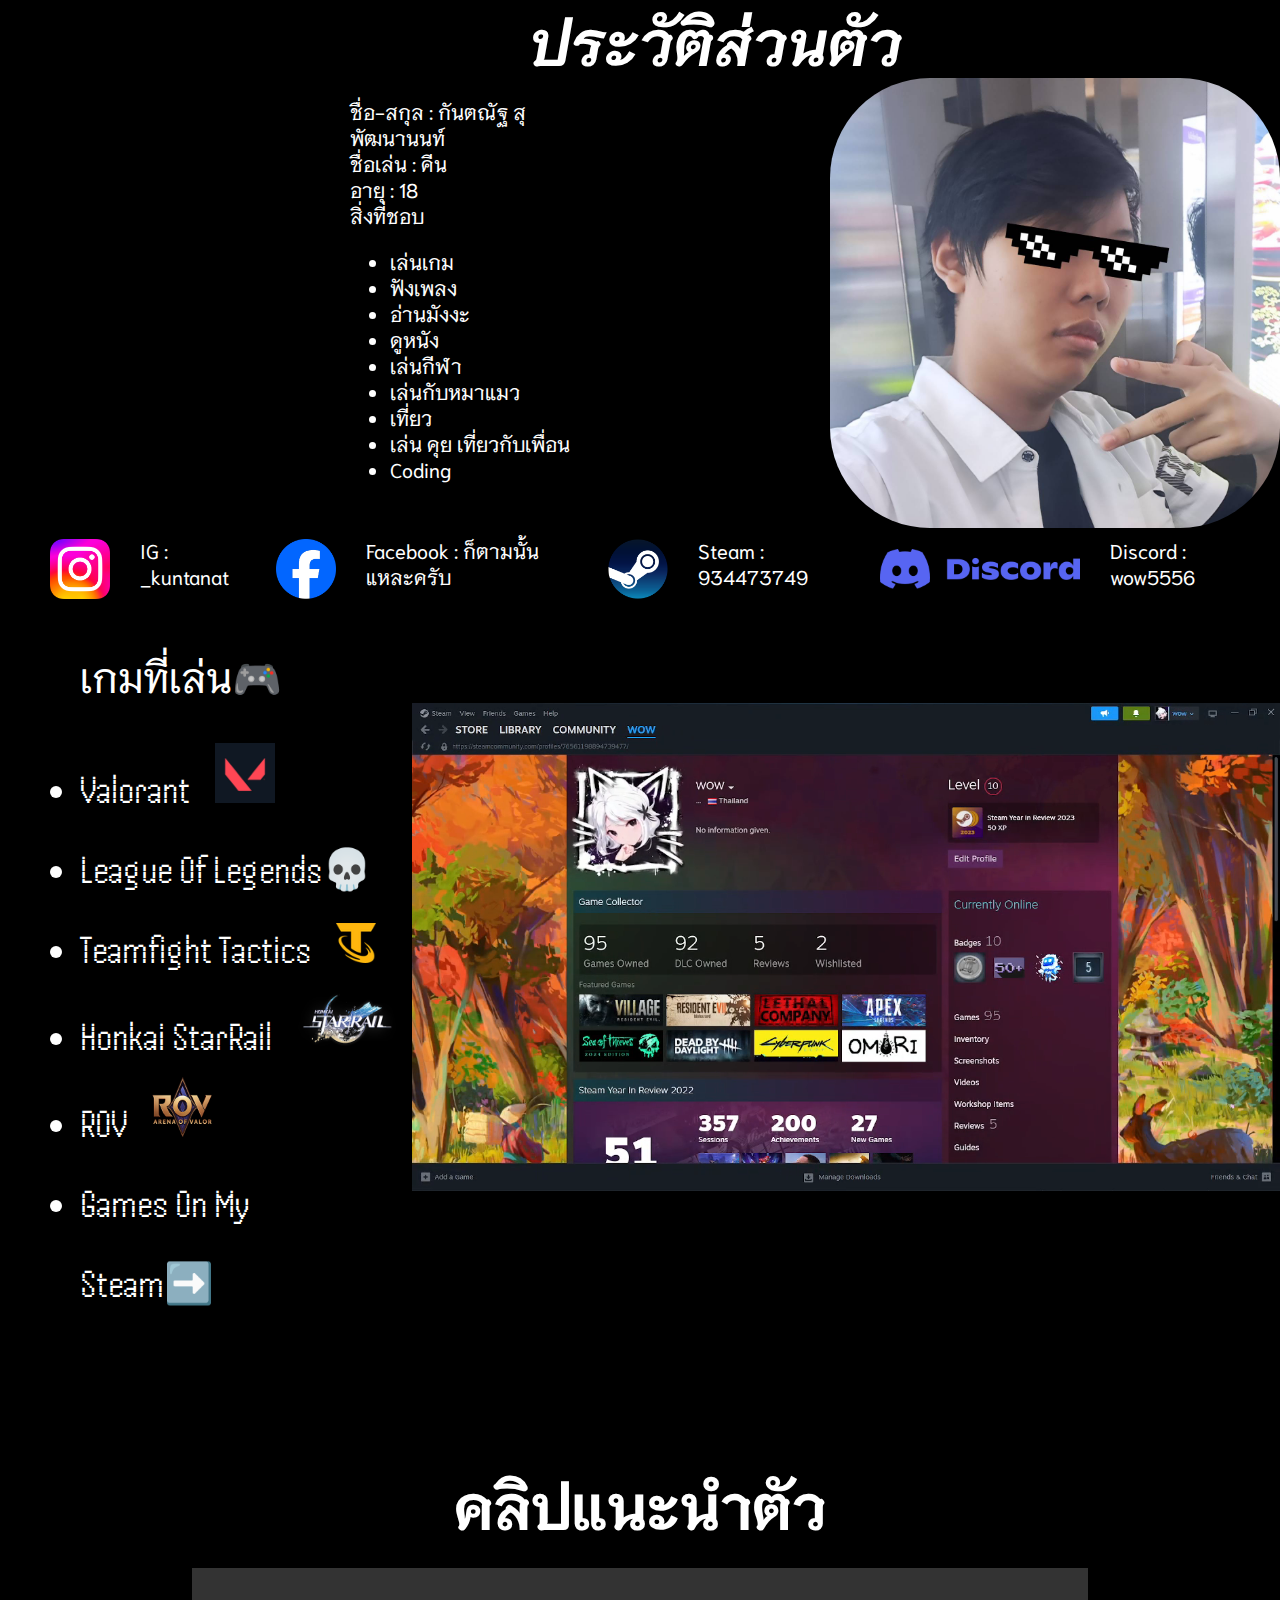
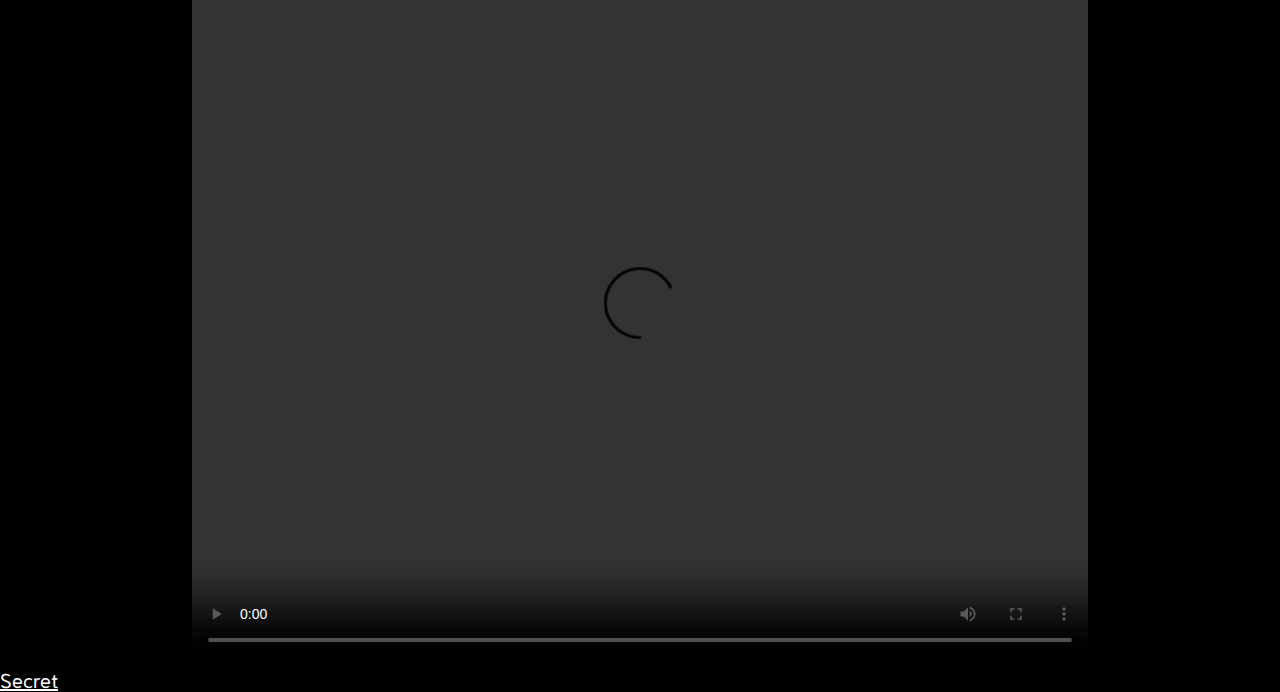
==== index.html @ a4f44589 "Add HTML CSS Picture and My Introduce Myself Video" ====
<!DOCTYPE html>
<html lang="en">
<head>
    <meta charset="UTF-8">
    <meta name="viewport" content="width=device-width, initial-scale=1.0">
    <title>My CSTU Story</title>
    <link rel="stylesheet" href="mystyle.css">
</head>
<body>
<div class="section" id="section1">
<div class="firstline">
    <h1><strong><em>ประวัติส่วนตัว</em></strong></h1>
</div>
<div class="textandmypic">
<div class="textactivity">
    <p>
            ชื่อ-สกุล : กันตณัฐ สุพัฒนานนท์ <br>
            ชื่อเล่น : คีน <br>
            อายุ : 18 <br>
    สิ่งที่ชอบ<ul class="ul1">
        <li>เล่นเกม</li>
        <li>ฟังเพลง</li>
        <li>อ่านมังงะ</li>
        <li>ดูหนัง</li>
        <li>เล่นกีฬา</li>
        <li>เล่นกับหมาแมว</li>
        <li>เที่ยว</li>
        <li>เล่น คุย เที่ยวกับเพื่อน</li>
        <li>Coding</li>
    </ul>
</div>
    <span>
        <img src="resources/76599.jpg" class="mypicclass" alt="mypicid" width="450px" height="450px">
    </span>
</div>
    <div class="LOGOALL">
        <a href="https://www.instagram.com/_kuntanat/" class="LOGO" id="IG">
            <img src="resources/Instagram_logo_2022.png" width="60px" height="60px">
            </a><p>IG : _kuntanat</p>
        <a href="https://www.facebook.com/kuntanat.suphattananon/?locale=th_TH" class="LOGO">
            <img src="resources/2023_Facebook_icon.svg.png" width="60px" height="60px">
            </a><p>Facebook : ก็ตามนั้นแหละครับ</p>
        <a href="https://steamcommunity.com/profiles/76561198894739477/" class="LOGO">
            <img src="resources/Steam_icon_logo.svg.png" width="60px" height="60px">
            </a><p>Steam : 934473749</p>
        <a href="https://discordapp.com/users/358803055216558097" class="LOGO">
            <img src="resources/Discord_logo.svg.png" width="200px" height="40px">
        </a><p>Discord : wow5556</p>
    </div>
</div>
<p id="gameiplay">เกมที่เล่น🎮</p>
<div class="section" id="section2">
<ul>
    <li ><span id="li1">Valorant</span><img src="resources/valo.png" width="60px" height="60px"></li>
        <li><span id="li1">League Of Legends💀</span></li>
        <li><span id="li1">Teamfight Tactics</span><img src="resources/TFT.png" width="40px" height="40px"></li>
        <li><span id="li1">Honkai StarRail</span><img src="resources/Starrail.png" width="100px" height="60px"></li>
        <li><span id="li1">ROV</span><img src="resources/logo_rov.png" width="60px" height="60px"></li>
        <li><span id="li1">Games On My Steam➡️</span></li>
    </ul>   
<video width="700" height="710" autoplay muted playsinline loop>
<source src="resources/steam vid.mp4" type="video/mp4">
Your browser does not support the video tag.
</video>
</div>
<div class="myintrovideo">
<h1>คลิปแนะนำตัว</h1><br>
<video id="MyVideo" width="1240" height="960" controls>
<source src="resources/introduce.mp4" type="video/mp4">
Your browser does not support the video tag.
</video>
</div>
<a href="resources/secret.jpg" class="secret">Secret</a>
</body>
</html>
---- mystyle.css ----
@import url('https://fonts.googleapis.com/css2?family=Handjet:wght@100..900&display=swap');
@import url('https://fonts.googleapis.com/css2?family=Niramit:ital,wght@0,200;0,300;0,400;0,500;0,600;0,700;1,200;1,300;1,400;1,500;1,600;1,700&family=Pixelify+Sans:wght@400..700&display=swap');
html, body {
    margin: 0;
    padding: 0;
    height: 100%;
}
html{
    scroll-behavior : smooth;
}
body{
    background-color: black;
    background-position: center;
    background-size: cover;
    color:white;
    font-size: 20px;
    font-family: "Niramit","Pixelify Sans";
}
h1{
    margin: 0;
    text-align: center;
    flex-grow: 1;
    font-size: 60px;
    margin-left: 150px;
}
table{
    border:white 3px;
}
.textandmypic{
    display:flex;
    justify-content:baseline;
}
.mypicclass{
    margin-left: 250px;
    border-radius: 100px;
}
.textandmypic{
    margin-left: 350px;
}
.dark-mode {
    background-color: white;
    color: black
}
.firstline{
    display:flex;
    justify-content: space-between;
    align-items: center;
}
button{
    display:block;
    cursor:pointer;
    border: 0;
    border-radius: 10px;
    box-shadow: 1px 1px 1px 1px gray;
    height: 30px;
    width: 120px;
}
button:hover{
    background-color: gray;
}
button:active{
    background-color:black;
}
.LOGOALL{
    display: flex;
    align-items: center;
    justify-content: center;
}
.LOGOALL p {
    display: flex;
    align-items: center;
    margin-left: 30px;
    margin-right: 40px;
    margin-top: 5px;
}
#IG{
    margin-left: 50px;
}
.LOGO img {
    margin-top:0
}
.textactivity{
    display:inline;
}
.btup{
    position: fixed;
    bottom: 20px;
    right:20px;
    display: inline-block;
    border: none;
    cursor: pointer;
    padding: 0;
    display:none;
}
.btup img{
    display: block;
    width: 90px;
    height: 90px;
}
video{
    margin-top: 0;
    width: 70%;
    height: 100%;
}
#section2{
    font-family: "Handjet";
    font-size: 40px;
    margin: 0px ;
    line-height: 80px;
    display: flex;
    justify-content: baseline;
    margin-right: 0;
    margin-left: 40px;
}
#li1{
    font-family: "Handjet";
    font-size: 40px;
    margin-left: 0;
    margin-right: 25px;
    text-align: left;
    margin-top: 0;
    padding: 0 0 0 0;
}
#gameiplay{
    font-size: 40px;
    margin-bottom: 0;
    margin-right: 0;
    width: 25%;
    margin-left: 80px;
}
.myintrovideo{
    text-align: center;
    align-items: center;
    justify-content: center;
    flex-wrap: wrap;
}
.myintrovideo h1 {
    margin: 0;
    margin-top : 100px;
}
.secret{
    color:white;
    cursor: pointer;
}
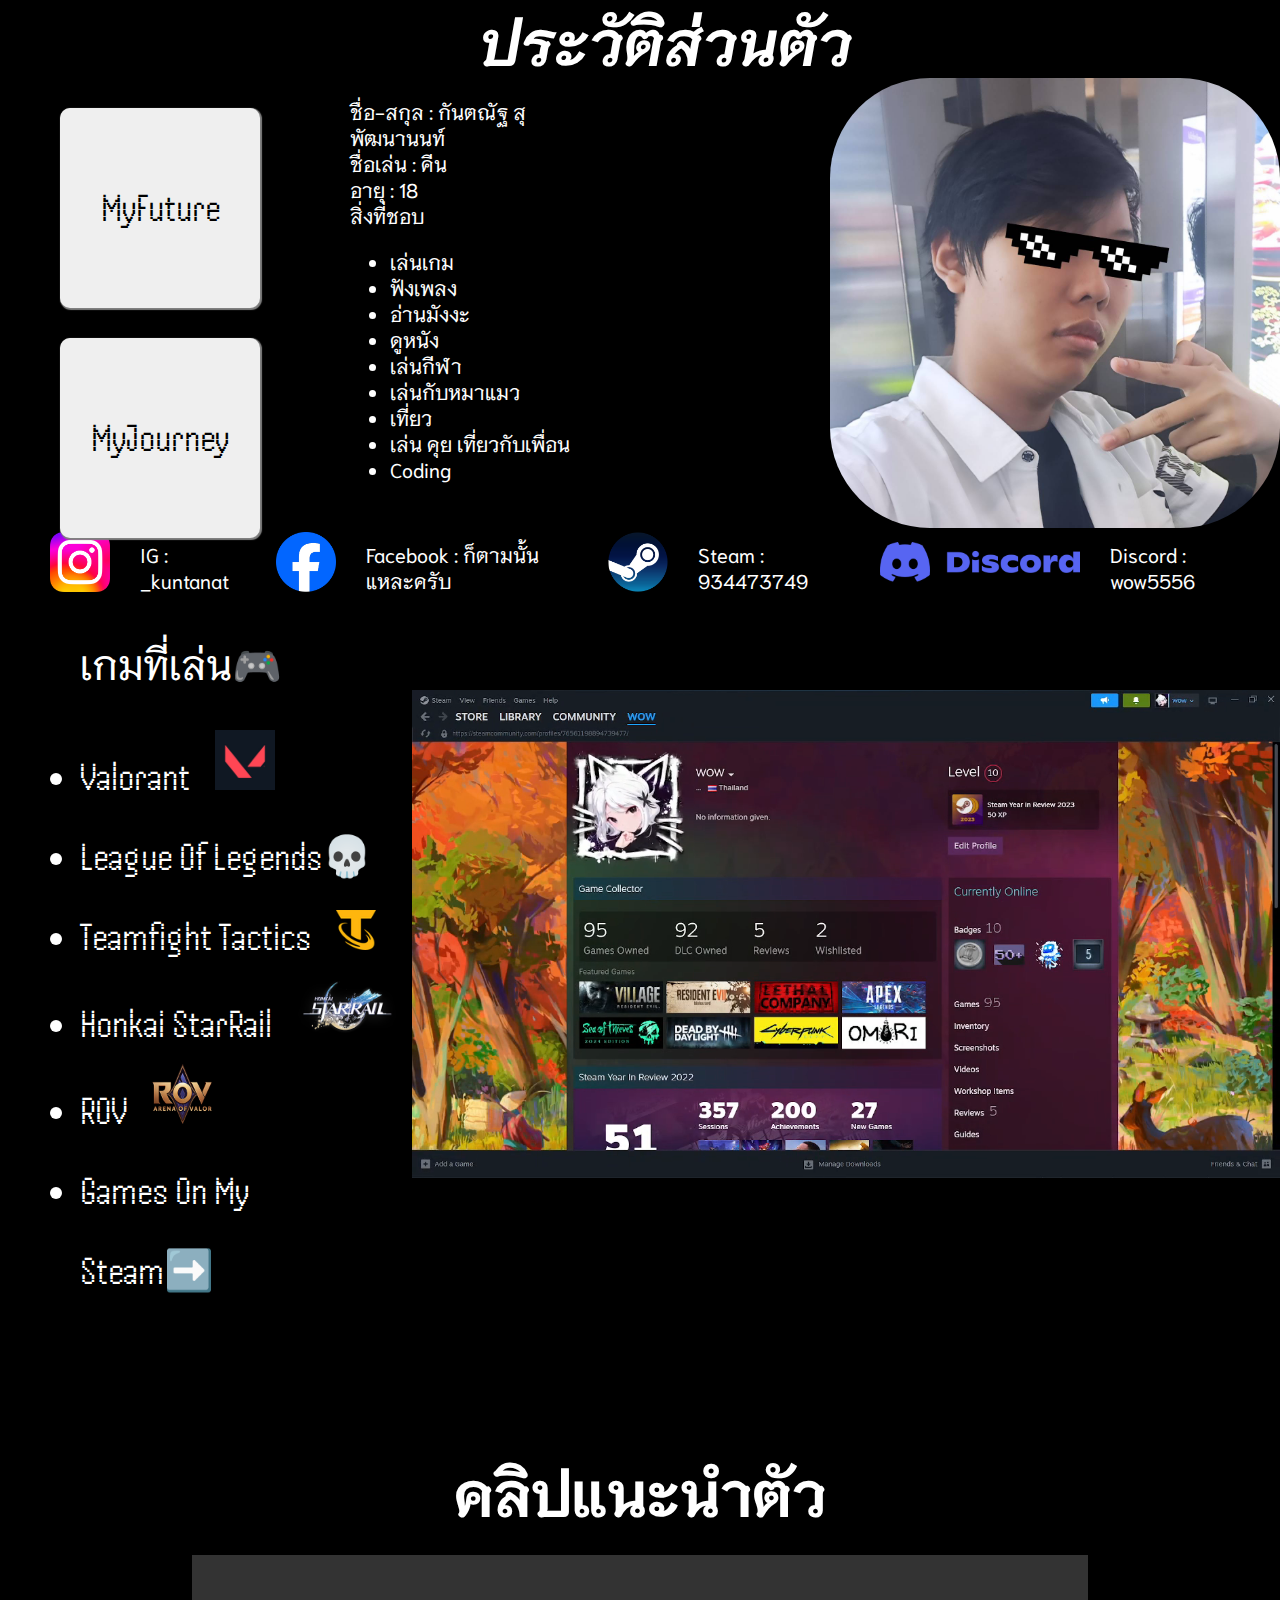
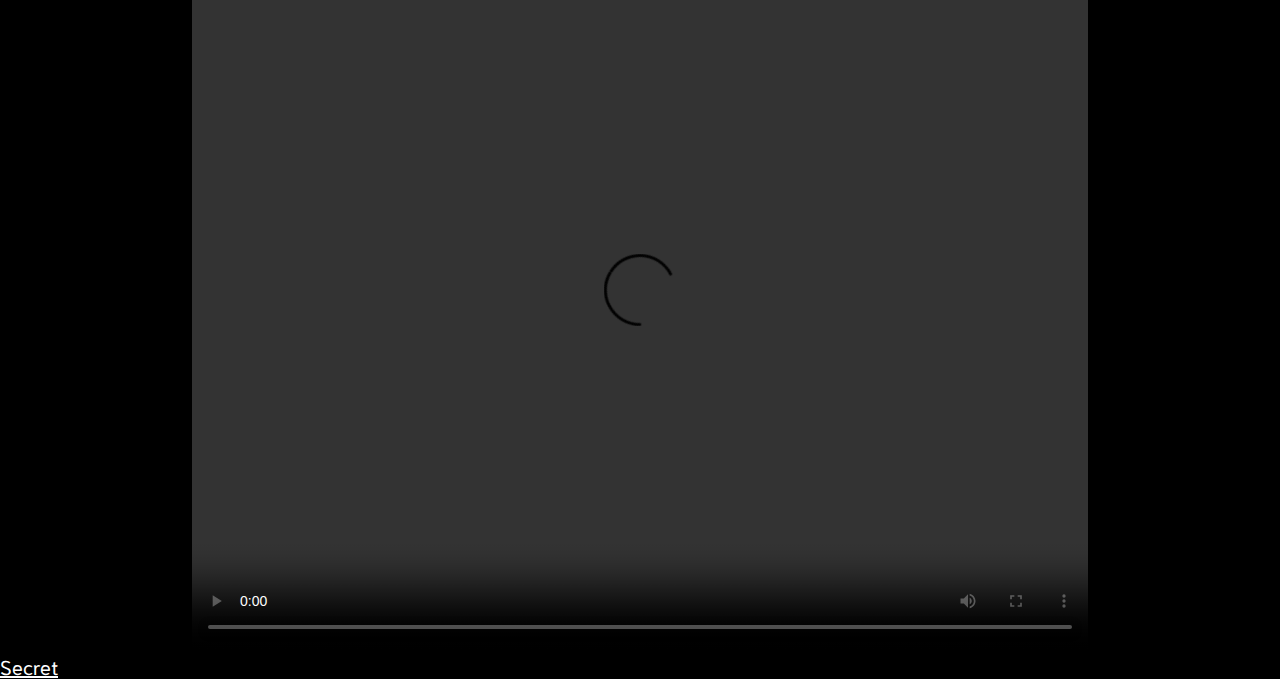
==== commit d58ed807: "Add some Button to myfuture and myjourney homepages" ====
--- a/index.html
+++ b/index.html
@@ -10,6 +10,10 @@
 <div class="section" id="section1">
 <div class="firstline">
     <h1><strong><em>ประวัติส่วนตัว</em></strong></h1>
+</div>
+<div class="btlink">
+    <a href="myfuture.html"><button>MyFuture</button></a>
+    <a href="myjourney.html"><button>MyJourney</button></a>
 </div>
 <div class="textandmypic">
 <div class="textactivity">
--- a/mystyle.css
+++ b/mystyle.css
@@ -21,7 +21,10 @@
     text-align: center;
     flex-grow: 1;
     font-size: 60px;
-    margin-left: 150px;
+    margin-left: 50px;
+}
+p{
+    margin-bottom: 0px;
 }
 table{
     border:white 3px;
@@ -142,4 +145,72 @@
     color:white;
     cursor: pointer;
 }
-
+/*ลงบรรทัดนี้ไป เป็นของหน้าเว๊ป myjourney.html*/
+.headfuture h1{
+    margin: 0px 0px 0px 0px;
+    text-align: center;
+    font-size: 60px;
+}
+.futuretable{
+    width: 75%;
+    border: 2px solid #000;
+    border-radius: 10px;
+    color: black;
+    text-align: center;
+    display: block;
+    align-items: center;
+    margin: 20px auto 40px;
+    background-color: #f2f2f2;
+}
+th {
+    padding: 10px;
+    border: 2px solid #000;
+    border-radius: 4px;
+}
+#fouryears{
+    text-align: center;
+    font-size: 25px;
+    margin-top: 0;
+}
+.myfuture{
+    height: 160%;
+}
+.My{
+    color: blue;
+}
+.Future{
+    color: rgb(255, 147, 6);
+}
+/*ลงบรรทัดนี้ไป เป็นของหน้าเว๊ป myfuture.html*/
+#Mylife{
+    text-align: center;
+    margin: 0;
+    padding: 0;
+}
+.fullstack{
+    display: block;
+    margin: 0 auto; 
+    margin-top: 20px;
+    height: 70%;
+}
+.My2{
+    color: rgb(255, 0, 0);
+}
+.Journey{
+    color: rgb(251, 255, 6);
+}
+/*ล่างลงไปเป็นปุ่มlinkไปหน้าpagesต่างๆ*/
+.btlink{
+    position: absolute;
+    margin-left: 60px;
+}
+.btlink button{
+    height: 200px;
+    width: 200px;
+    margin-top: 30px;
+    font-size: 40px;
+    font-family: "Handjet";
+}
+.btlink a{
+    text-decoration: none;
+}
